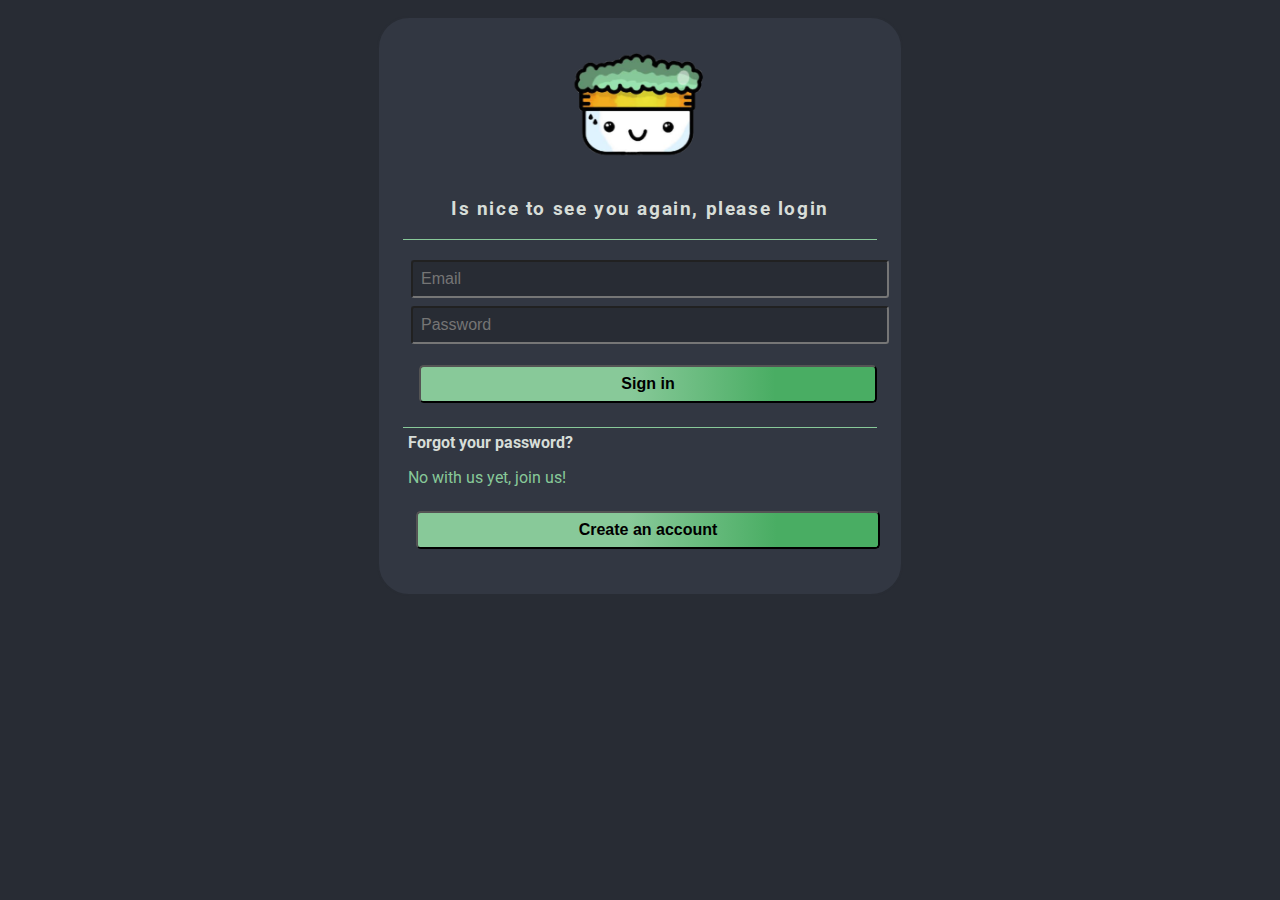
==== Login.html @ 77781e2b "add register" ====
<!DOCTYPE html>
<html lang="en">
<head>
    <link rel="stylesheet" href="style_Login.css">
    <link rel="preconnect" href="https://fonts.googleapis.com">
    <link rel="preconnect" href="https://fonts.gstatic.com" crossorigin>
    <link href="https://fonts.googleapis.com/css2?family=Roboto&display=swap" rel="stylesheet">
    <link rel="stylesheet" href="https://cdnjs.cloudflare.com/ajax/libs/font-awesome/5.7.0/css/all.min.css">
    <script src="code.js"></script>
    <meta charset="UTF-8">
    <meta http-equiv="X-UA-Compatible" content="IE=edge">
    <meta name="viewport" content="width=device-width, initial-scale=1.0">
    <title>I-care | Login</title>
</head>
<body>
    <div id="container">
        <div id="login">
            <div id="login_title">
                <a href="#"><img src="images/DOM.png" alt="DOM,I-care,health" id="login-image"></a>
                <h3 id="title-style">Is nice to see you again, please login</h3>
            </div>
                <form action="#" id="input_form">
                    <input type="email" id="email" placeholder="Email">

                    <input type="password" id="password" placeholder="Password  ">
                    
                    <br>
                    <input type="submit" value="Sign in" id="submit">
                    </br>
                </form>
            <div id="register">
                <a href="#" id="forgot-password">Forgot your password?</a>
                <p>No with us yet, join us!</p>
                <input type="button" value="Create an account" id="createAccount">
            </div>
        </div>
    </div>
</body>
</html>
---- style_Login.css ----
body{
    background-color: rgb(40,44,52);
    font-family: 'Roboto', sans-serif;
    color: #88c999;
    margin: 0;
    padding: 0;
    box-sizing: border-box;
}
#container{
    display: flex;
    justify-content: space-evenly;
}
#login{
    border: 2px rgb(40,44,52) solid;
    border-radius: 2em;
    background-color: rgb(50, 55, 66);
    padding: 1.5em;
    margin: 1em;
}
#login-image{
    display: block;
    margin-left: auto;
    margin-right: auto;
    width: 30%;
    max-width: 100%;
}
#login_title{
    text-align: center;
    letter-spacing: .1em;
    margin-bottom: .8em;
    border-bottom: 1px solid #88c999;
    color: #d7ddd8;
}
#input_form{
    padding: .5em;
    border-bottom: 1px solid #88c999;
}
#email{
    width: 100%;
    background-color: rgb(40,44,52);
    border-radius: .2em;
    padding: .5em;
    color: #88c999;
    margin-bottom: .5em;
    font-size: 1em;

}
#email:hover{
    background-color: rgb(50, 55, 65);
}
#password{
    width: 100%;
    background-color: rgb(40,44,52);
    border-radius: .2em;
    padding: .5em;
    color: #88c999;
    margin-bottom: .8em;
    font-size: 1em;
}
#password:hover{
    background-color: rgb(50, 55, 65);
}
#submit{
    margin: .5em;
    width: 100%;
    border-radius: .3em;
    background: rgb(136,201,153);
    background: linear-gradient(90deg, rgba(136,201,153,1) 46%, rgba(73,173,99,1) 78%); 
    padding: .5em;
    font-weight: 750;
    margin-bottom: 1em;
    font-size: 1em;
    cursor: pointer;
}
#submit:hover{
    background: rgb(146,200,160);
    background: linear-gradient(90deg, rgba(146,200,160,1) 38%, rgba(171,240,189,1) 78%);
}
#register{
    padding: 5px;
}
#forgot-password{
    font-weight: 700;
}
#forgot-password:hover{
    color: #ebeeeb;
}
#createAccount{
    width: 100%;
    margin: .5em;
    border-radius: .3em;
    background: rgb(136,201,153);
    background: linear-gradient(90deg, rgba(136,201,153,1) 46%, rgba(73,173,99,1) 78%);
    padding: .5em;
    font-weight: 750;
    margin-bottom: 1em;
    font-size: 1em;
    cursor: pointer;
}
#createAccount:hover{
    background: rgb(146,200,160);
    background: linear-gradient(90deg, rgba(146,200,160,1) 38%, rgba(171,240,189,1) 78%);
}
a{
    text-decoration: none;
    color: #d7ddd8;
}
::-webkit-scrollbar{
    width: .8em;
}
::-webkit-scrollbar-track {
    box-shadow: inset 0 0 5px grey;
    border-radius: 10px;
}
::-webkit-scrollbar-thumb {
    background: rgb(149, 148, 148);
    border-radius: 10px;
}
  ::-webkit-scrollbar-thumb:hover {
    background: rgb(189, 186, 186);
}
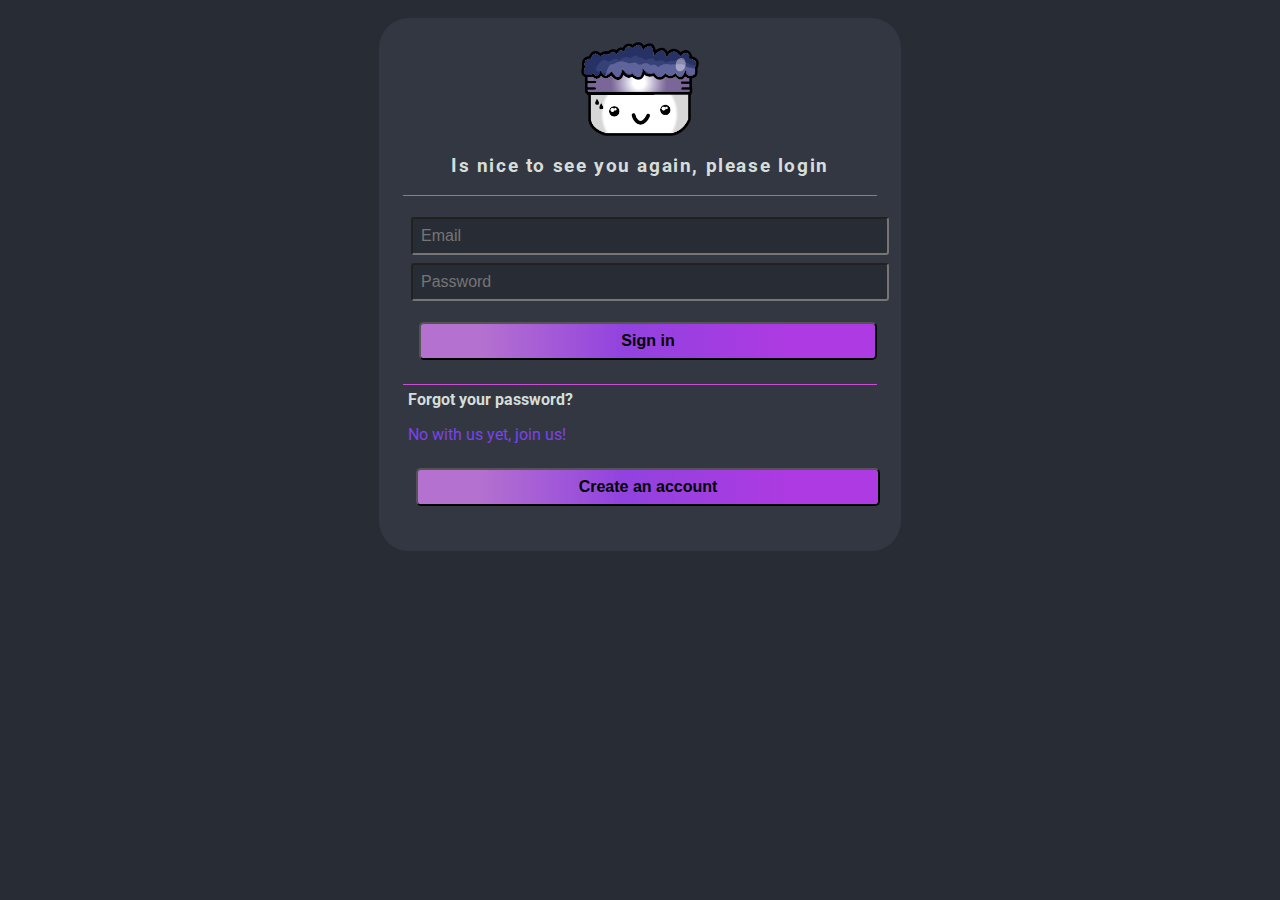
==== commit cd98cb1b: "making auth and database" ====
--- a/Login.html
+++ b/Login.html
@@ -3,6 +3,7 @@
 <head>
     <link rel="stylesheet" href="style_Login.css">
     <link rel="preconnect" href="https://fonts.googleapis.com">
+    <link rel="shortcut icon" href="images/ELSEGUNDON.png" type="image/x-icon">
     <link rel="preconnect" href="https://fonts.gstatic.com" crossorigin>
     <link href="https://fonts.googleapis.com/css2?family=Roboto&display=swap" rel="stylesheet">
     <link rel="stylesheet" href="https://cdnjs.cloudflare.com/ajax/libs/font-awesome/5.7.0/css/all.min.css">
@@ -16,7 +17,7 @@
     <div id="container">
         <div id="login">
             <div id="login_title">
-                <a href="#"><img src="images/DOM.png" alt="DOM,I-care,health" id="login-image"></a>
+                <a href="#"><img src="images/ELSEGUNDON.png" alt="DOM,I-care,health" id="login-image"></a>
                 <h3 id="title-style">Is nice to see you again, please login</h3>
             </div>
                 <form action="#" id="input_form">
@@ -31,9 +32,10 @@
             <div id="register">
                 <a href="#" id="forgot-password">Forgot your password?</a>
                 <p>No with us yet, join us!</p>
-                <input type="button" value="Create an account" id="createAccount">
+                <a href="Register.html"><input type="button" value="Create an account" id="createAccount"></a>
             </div>
         </div>
     </div>
+    <script src="code.js"></script>
 </body>
 </html>--- a/style_Login.css
+++ b/style_Login.css
@@ -1,7 +1,7 @@
 body{
     background-color: rgb(40,44,52);
     font-family: 'Roboto', sans-serif;
-    color: #88c999;
+    color: #7e42ee;
     margin: 0;
     padding: 0;
     box-sizing: border-box;
@@ -21,26 +21,26 @@
     display: block;
     margin-left: auto;
     margin-right: auto;
-    width: 30%;
+    width: 25%;
     max-width: 100%;
 }
 #login_title{
     text-align: center;
     letter-spacing: .1em;
     margin-bottom: .8em;
-    border-bottom: 1px solid #88c999;
+    border-bottom: 1px solid #c94ed4;;
     color: #d7ddd8;
 }
 #input_form{
     padding: .5em;
-    border-bottom: 1px solid #88c999;
+    border-bottom: 1px solid #c94ed4;;
 }
 #email{
     width: 100%;
     background-color: rgb(40,44,52);
     border-radius: .2em;
     padding: .5em;
-    color: #88c999;
+    color: #ebeeeb;
     margin-bottom: .5em;
     font-size: 1em;
 
@@ -53,7 +53,7 @@
     background-color: rgb(40,44,52);
     border-radius: .2em;
     padding: .5em;
-    color: #88c999;
+    color: #ebeeeb;
     margin-bottom: .8em;
     font-size: 1em;
 }
@@ -64,8 +64,8 @@
     margin: .5em;
     width: 100%;
     border-radius: .3em;
-    background: rgb(136,201,153);
-    background: linear-gradient(90deg, rgba(136,201,153,1) 46%, rgba(73,173,99,1) 78%); 
+    background: rgb(181,113,207);
+background: linear-gradient(90deg, rgba(181,113,207,1) 13%, rgba(145,66,223,1) 45%, rgba(173,58,226,1) 80%);
     padding: .5em;
     font-weight: 750;
     margin-bottom: 1em;
@@ -73,8 +73,8 @@
     cursor: pointer;
 }
 #submit:hover{
-    background: rgb(146,200,160);
-    background: linear-gradient(90deg, rgba(146,200,160,1) 38%, rgba(171,240,189,1) 78%);
+    background: rgb(198,127,224);
+    background: linear-gradient(90deg, rgba(198,127,224,1) 13%, rgba(164,85,242,1) 45%, rgba(189,73,242,1) 80%);
 }
 #register{
     padding: 5px;
@@ -89,8 +89,8 @@
     width: 100%;
     margin: .5em;
     border-radius: .3em;
-    background: rgb(136,201,153);
-    background: linear-gradient(90deg, rgba(136,201,153,1) 46%, rgba(73,173,99,1) 78%);
+    background: rgb(181,113,207);
+    background: linear-gradient(90deg, rgba(181,113,207,1) 13%, rgba(145,66,223,1) 45%, rgba(173,58,226,1) 80%);
     padding: .5em;
     font-weight: 750;
     margin-bottom: 1em;
@@ -98,8 +98,8 @@
     cursor: pointer;
 }
 #createAccount:hover{
-    background: rgb(146,200,160);
-    background: linear-gradient(90deg, rgba(146,200,160,1) 38%, rgba(171,240,189,1) 78%);
+    background: rgb(198,127,224);
+    background: linear-gradient(90deg, rgba(198,127,224,1) 13%, rgba(164,85,242,1) 45%, rgba(189,73,242,1) 80%);
 }
 a{
     text-decoration: none;
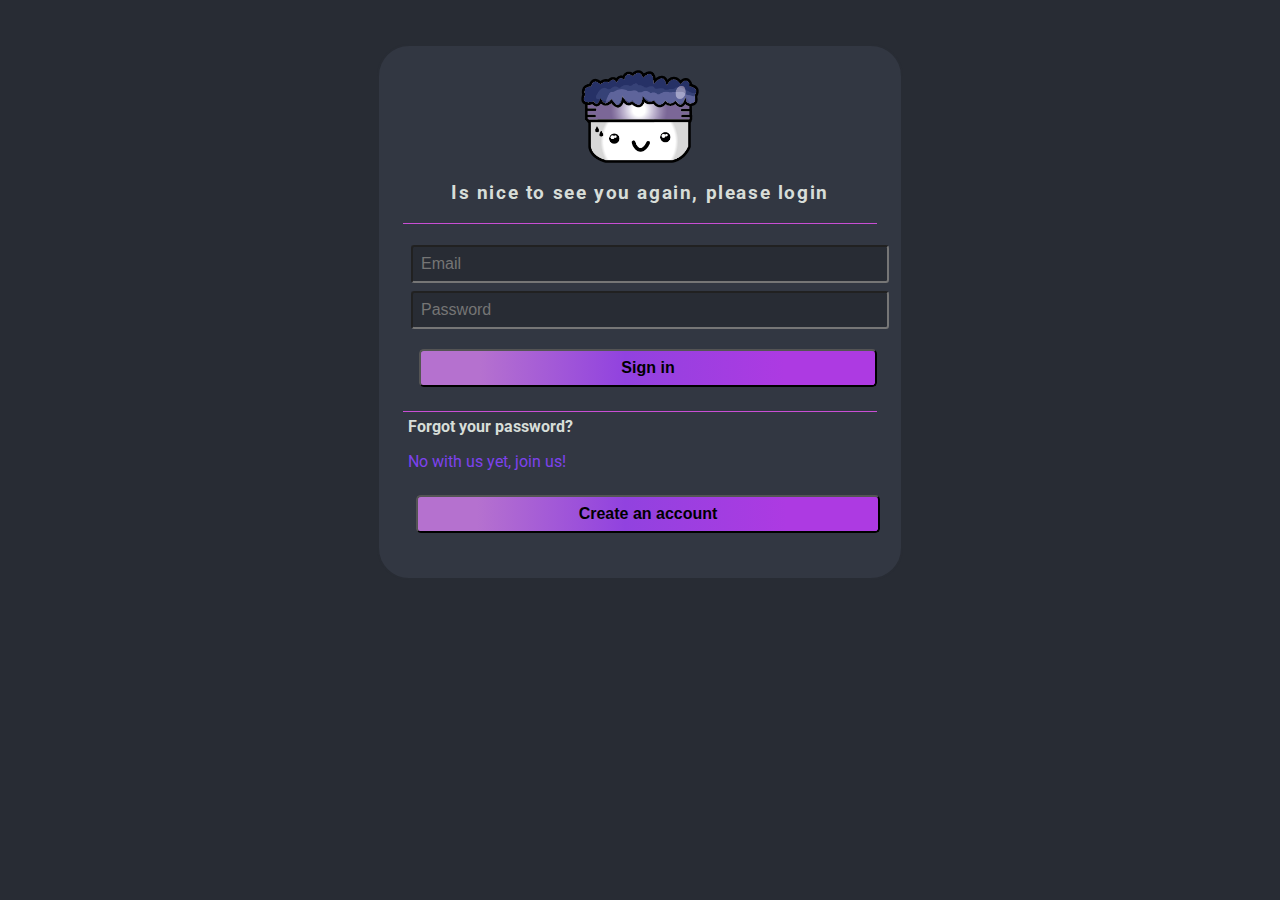
==== commit a0cc58c3: "auth and database in firebase" ====
--- a/Login.html
+++ b/Login.html
@@ -36,6 +36,62 @@
             </div>
         </div>
     </div>
-    <script src="code.js"></script>
 </body>
+<script type="module">
+    // Import the functions you need from the SDKs you need
+    import { initializeApp } from "https://www.gstatic.com/firebasejs/9.5.0/firebase-app.js";
+    import { getDatabase, set,ref, update } from "https://www.gstatic.com/firebasejs/9.5.0/firebase-database.js";
+    import { getAuth, signInWithEmailAndPassword,onAuthStateChanged } from "firebase/auth";
+    // TODO: Add SDKs for Firebase products that you want to use
+    // https://firebase.google.com/docs/web/setup#available-libraries
+  
+    // Your web app's Firebase configuration
+    const firebaseConfig = {
+      apiKey: "AIzaSyBrxQItnQDpkOKzltqkJGTp20x-pPVh9Jg",
+      authDomain: "i-care-fad8c.firebaseapp.com",
+      projectId: "i-care-fad8c",
+      storageBucket: "i-care-fad8c.appspot.com",
+      messagingSenderId: "401814147580",
+      appId: "1:401814147580:web:b5695d3e9d142436e66279"
+    };
+  
+    // Initialize Firebase
+    const app = initializeApp(firebaseConfig);
+    const database=getDatabase(app);
+    const auth = getAuth();
+
+    submit.addEventListener("click",(e)=>{
+
+    var email=document.getElementById('email').value;
+    var password=document.getElementById('password').value;
+
+    signInWithEmailAndPassword(auth, email, password)
+    .then((userCredential) => {
+        // Signed in 
+        const user = userCredential.user;
+        const dt=new Date();
+        update(ref(database,'users/'+ user.uid),{
+                last_login:dt,
+            })
+        // ...
+    })
+    .catch((error) => {
+        const errorCode = error.code;
+        const errorMessage = error.message;
+    });
+    })
+
+    const user = auth.currentUser;
+    onAuthStateChanged(auth, (user) => {
+  if (user) {
+    // User is signed in, see docs for a list of available properties
+    // https://firebase.google.com/docs/reference/js/firebase.User
+    const uid = user.uid;
+    // ...
+  } else {
+    // User is signed out
+    // ...
+  }
+});
+  </script>
 </html>--- a/style_Login.css
+++ b/style_Login.css
@@ -7,8 +7,10 @@
     box-sizing: border-box;
 }
 #container{
+    height: 39em;
     display: flex;
     justify-content: space-evenly;
+    align-items: center;
 }
 #login{
     border: 2px rgb(40,44,52) solid;
